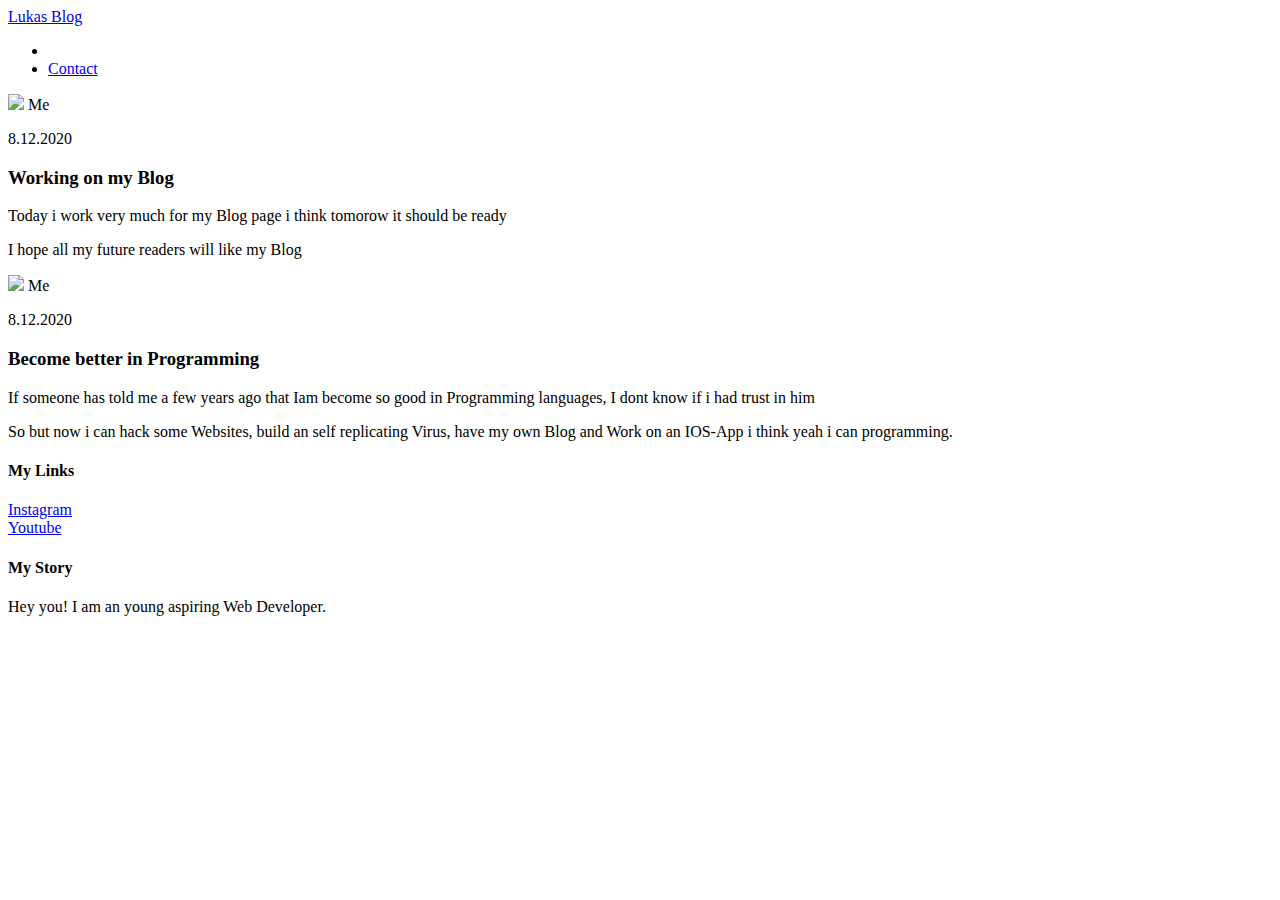
==== index.html @ 5931f30e "Add files via upload" ====
<!doctype html>
<html>
    <head>
        <title>Lukas Blog</title>
        <link rel="stylesheet" type="text/css" href="../CSS/stylesheet.css">
    </head>
    <body>
       <div id="header">
            <div class="container">
                <a id="header-title" href="index.html">Lukas Blog</a>
                <ul id="header-nav">
                    <li><a href="/HTML/About.html"></a></li>
                    <li><a href="mailto:lukacedricjohann@icloud.com">Contact</a></li>
                </ul>
            </div>
       </div>
       <div id="content">
            <div class="post-container">
                <div class="post">
                    <div class="post-author">
                        <img src="../Image/images.png">
                        <span>Me</span>
                    </div>
                    <p class="post-date">8.12.2020</p>
                    <h3 class="post-title">Working on my Blog</h3>
                    <div class="post-content">
                        <p>Today i work very much for my Blog page i think tomorow it should be ready</p>
                        <p>I hope all my future readers will like my Blog</p>
                    </div>
                </div>
            </div>
            <div class="post-container">
                <div class="post">
                    <div class="post-author">
                        <img src="../Image/images.png">
                        <span>Me</span>
                    </div>
                    <p class="post-date">8.12.2020</p>
                    <h3 class="post-title">Become better in Programming</h3>
                    <div class="post-content">
                        <p>If someone has told me a few years ago that Iam become so good in Programming languages,
                             I dont know if i had trust in him</p>
                        <p>So but now i can hack some Websites,
                        build an self replicating Virus, have my own Blog and Work on an IOS-App i think yeah i can programming.</p>
                    </div>
                </div>
            </div>
       </div>
       <div id="footer">
            <div class="container">
                <div class="column">
                    <h4>My Links</h4>
                    <p>
                        <a href="https://instagram.com/luka.jhn">Instagram</a>
                        <br>
                        <a href="https://youtube.com/lukabeats">Youtube</a>
                    </p>
                </div>
                <div class="column">
                    <h4>My Story</h4>
                        <p>
                           Hey you! I am an young
                           aspiring Web Developer.
                        </p>
                </div>
            </div>
       </div>
    </body>
</html>
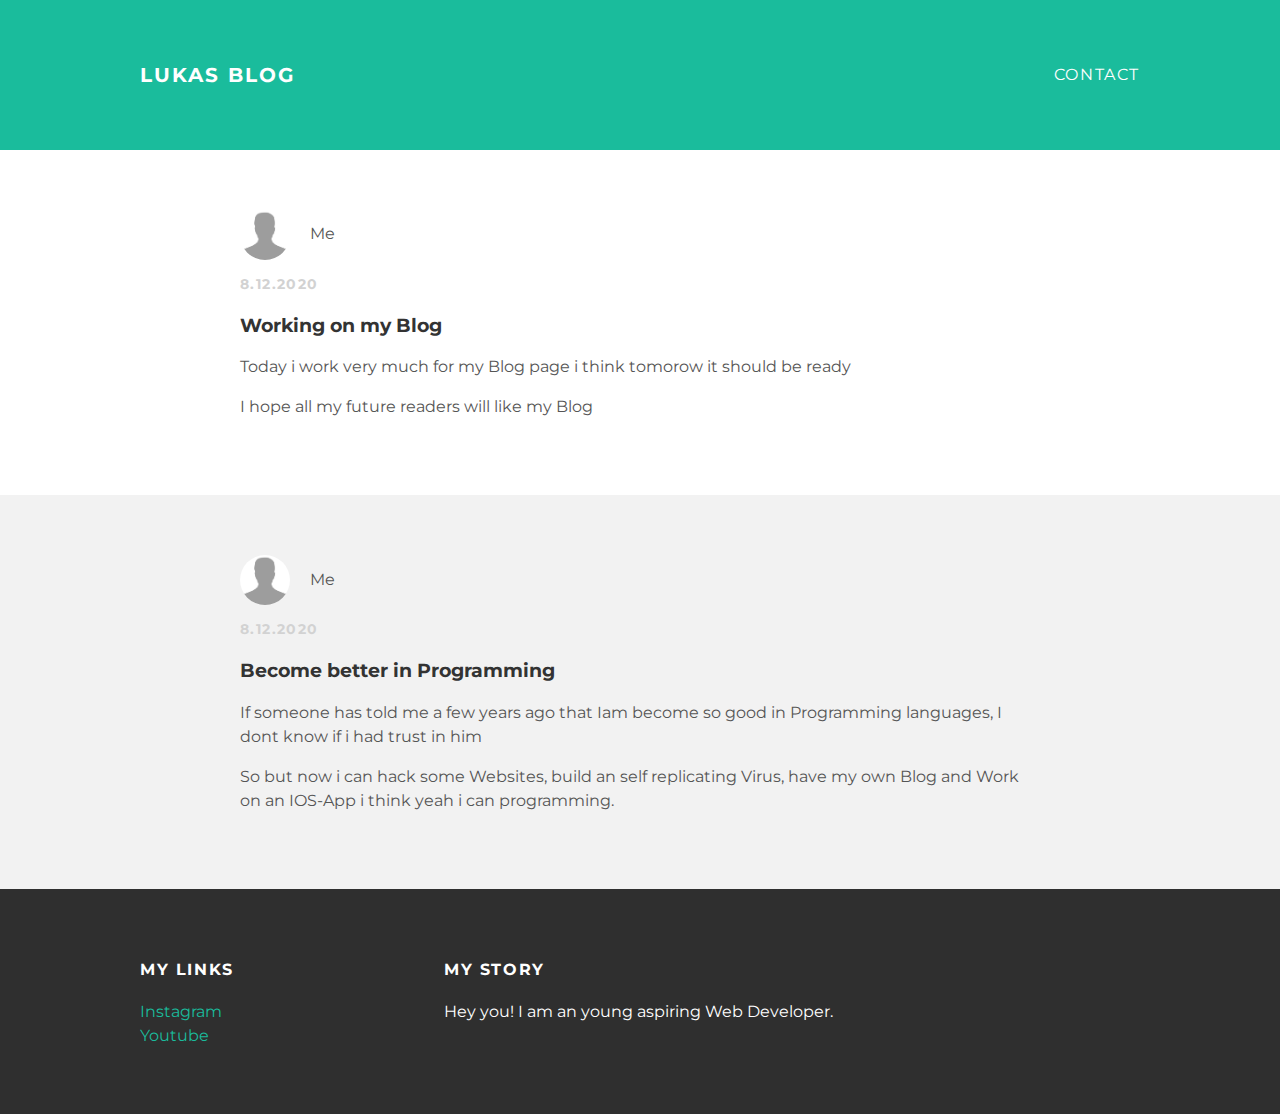
==== commit e6d08f80: "Update index.html" ====
--- a/index.html
+++ b/index.html
@@ -2,14 +2,14 @@
 <html>
     <head>
         <title>Lukas Blog</title>
-        <link rel="stylesheet" type="text/css" href="../CSS/stylesheet.css">
+        <link rel="stylesheet" type="text/css" href="stylesheet.css">
     </head>
     <body>
        <div id="header">
             <div class="container">
                 <a id="header-title" href="index.html">Lukas Blog</a>
                 <ul id="header-nav">
-                    <li><a href="/HTML/About.html"></a></li>
+                    <li><a href="About.html"></a></li>
                     <li><a href="mailto:lukacedricjohann@icloud.com">Contact</a></li>
                 </ul>
             </div>
@@ -18,7 +18,7 @@
             <div class="post-container">
                 <div class="post">
                     <div class="post-author">
-                        <img src="../Image/images.png">
+                        <img src="images.png">
                         <span>Me</span>
                     </div>
                     <p class="post-date">8.12.2020</p>
@@ -32,7 +32,7 @@
             <div class="post-container">
                 <div class="post">
                     <div class="post-author">
-                        <img src="../Image/images.png">
+                        <img src="images.png">
                         <span>Me</span>
                     </div>
                     <p class="post-date">8.12.2020</p>
@@ -66,4 +66,4 @@
             </div>
        </div>
     </body>
-</html>+</html>
--- a/stylesheet.css
+++ b/stylesheet.css
@@ -0,0 +1,132 @@
+/*Imports*/
+@import url(http://fonts.googleapis.com/css?family=Montserrat:400,700);
+
+body{
+    color: #555;
+    margin: 0;
+
+    font-family: 'Montserrat', sans-serif;
+}
+
+a{
+    color:#1abc9c;
+    text-decoration: none;
+}
+
+a:hover{
+    color: #F9A623;
+}
+
+p{
+    line-height: 1.5;
+}
+
+/* Header*/
+#header{
+    background-color: #1abc9c;
+    height: 150px;
+    line-height: 150px;
+}
+
+#header a{
+    color: white;
+    text-decoration: none;
+
+    text-transform: uppercase;
+    letter-spacing: 0.1em;
+}
+
+#header a:hover{
+    color: #222;
+}
+
+
+#header-title{
+    display: block;
+    float: left;
+    font-size: 20px;
+    font-weight: bold;
+}
+
+#header-nav{
+    display: block;
+    float: right;
+    margin-top: 0;
+}
+
+#header-nav li{
+    display: inline;
+    padding-left: 20px;
+}
+
+.container{
+    max-width: 1000px;
+    margin: 0 auto;
+}
+
+
+/*Content*/
+.post, .about{
+    max-width: 800px;
+    margin: 0 auto;
+    padding: 60px 0;
+}
+
+.post-container:nth-child(even){
+    background-color: #f2f2f2;
+}
+
+.post-author img{
+    width: 50px;
+    height: 50px;
+    vertical-align: middle;
+}
+
+.post-author  img,
+.about-author img{
+    border-radius: 50%;
+}
+
+.post-author span{
+    margin-left: 16px;
+}
+
+.post-date{
+    color: #D2D2D2;
+
+    font-size: 14px;
+    font-weight: bold;
+
+    text-transform: uppercase;
+    letter-spacing: 0.1em;
+}
+
+h1, h2, h3, h4{
+    color: #333;
+}
+
+.about{
+    text-align: center;
+}
+
+/*Footer*/
+#footer{
+    background-color: #2f2f2f;
+    padding: 50px 0;
+}
+
+.column{
+    min-width: 300px;
+    display: inline-block;
+    vertical-align: top;
+}
+
+#footer h4{
+    color: white;
+    text-transform: uppercase;
+    letter-spacing: 0.1em;
+}
+
+#footer p{
+    color: white;
+}